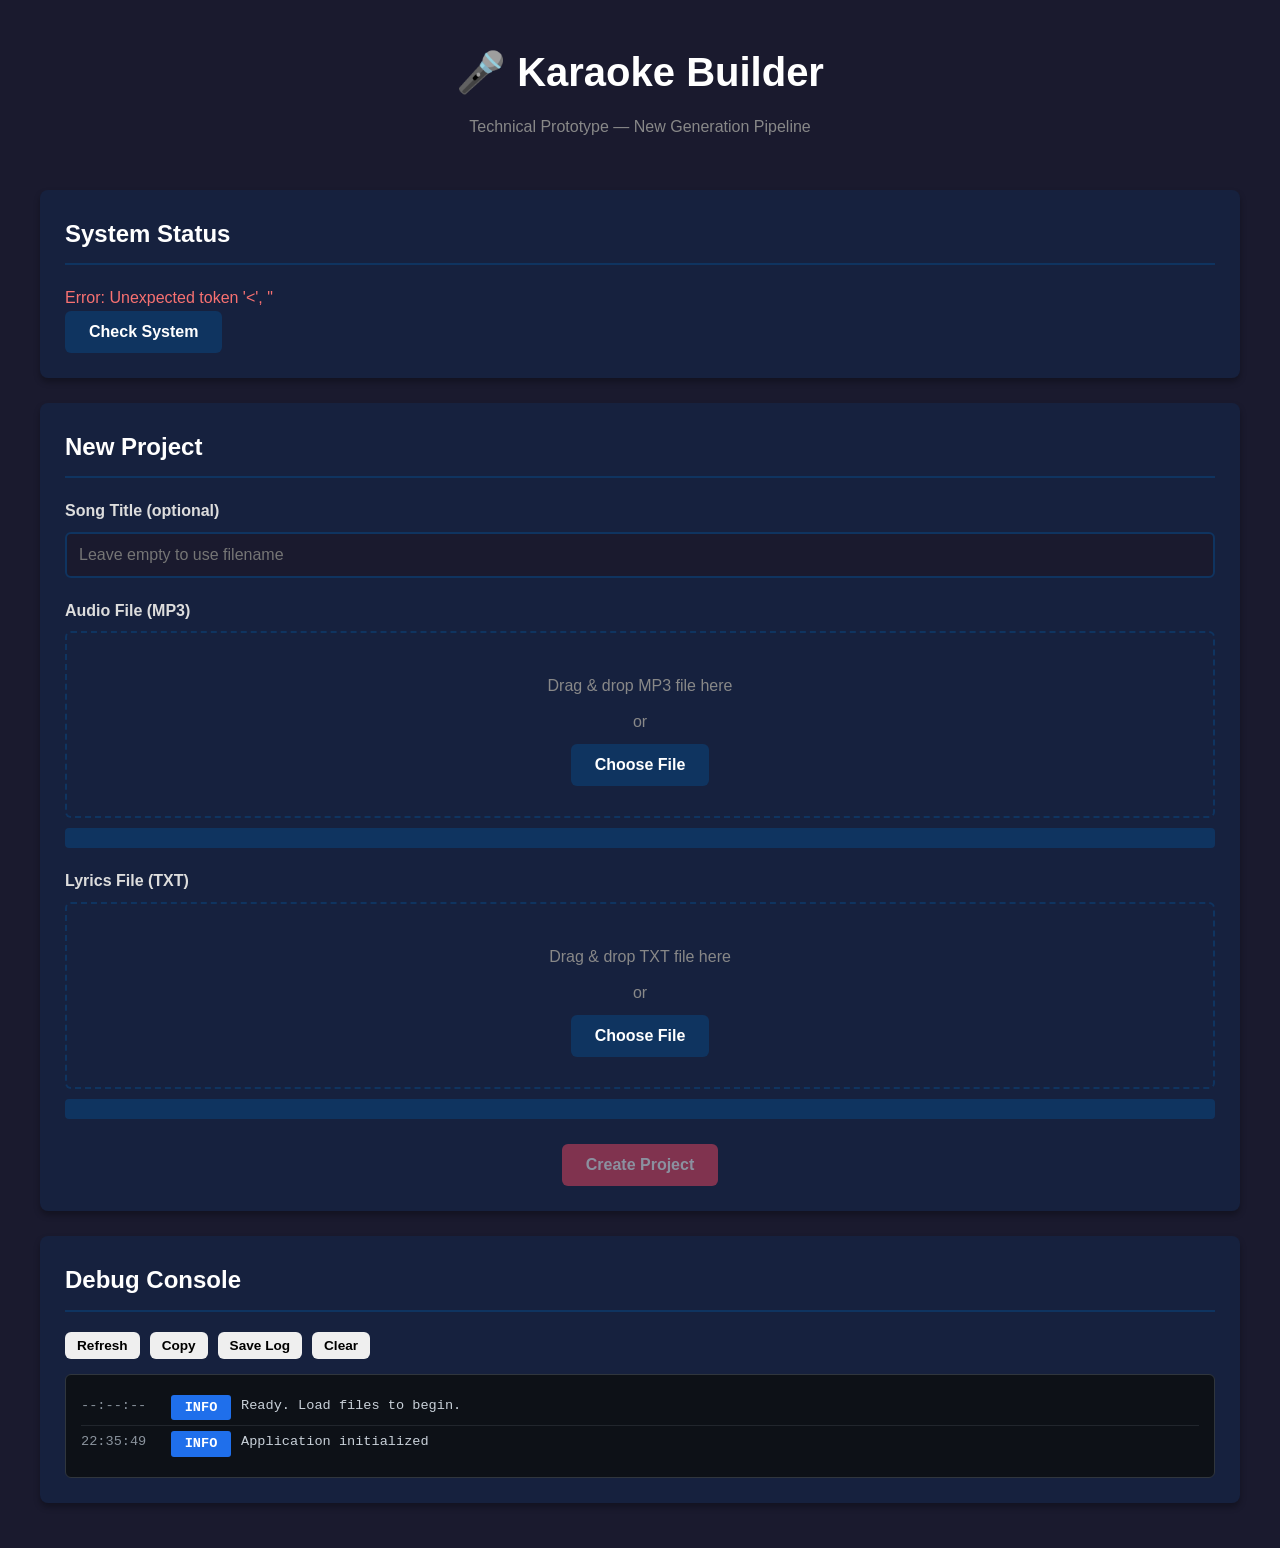
==== karaoke-builder/frontend/index.html @ eb1b333f "task snapshot 503226ec-a0a4-45af-9ee4-169be60210c2" ====
<!DOCTYPE html>
<html lang="ru">
<head>
    <meta charset="UTF-8">
    <meta name="viewport" content="width=device-width, initial-scale=1.0">
    <title>Karaoke Builder — Technical Prototype</title>
    <link rel="stylesheet" href="css/main.css">
    <link rel="stylesheet" href="css/debug.css">
</head>
<body>
    <div class="container">
        <header>
            <h1>🎤 Karaoke Builder</h1>
            <p class="subtitle">Technical Prototype — New Generation Pipeline</p>
        </header>

        <!-- System Status -->
        <section id="system-status" class="card">
            <h2>System Status</h2>
            <div id="status-content">
                <p>Loading system information...</p>
            </div>
            <button id="btn-check-system" class="btn btn-secondary">Check System</button>
        </section>

        <!-- New Project Form -->
        <section id="new-project" class="card">
            <h2>New Project</h2>
            
            <form id="project-form">
                <div class="form-group">
                    <label for="title">Song Title (optional)</label>
                    <input type="text" id="title" placeholder="Leave empty to use filename">
                </div>

                <div class="form-group">
                    <label>Audio File (MP3)</label>
                    <div class="file-drop-zone" id="mp3-drop-zone">
                        <p>Drag & drop MP3 file here</p>
                        <p>or</p>
                        <button type="button" class="btn btn-secondary" onclick="document.getElementById('mp3-input').click()">
                            Choose File
                        </button>
                        <input type="file" id="mp3-input" accept=".mp3,.wav,.flac,.m4a,.ogg,.aac" hidden>
                    </div>
                    <div id="mp3-info" class="file-info"></div>
                </div>

                <div class="form-group">
                    <label>Lyrics File (TXT)</label>
                    <div class="file-drop-zone" id="txt-drop-zone">
                        <p>Drag & drop TXT file here</p>
                        <p>or</p>
                        <button type="button" class="btn btn-secondary" onclick="document.getElementById('txt-input').click()">
                            Choose File
                        </button>
                        <input type="file" id="txt-input" accept=".txt,.lyrics" hidden>
                    </div>
                    <div id="txt-info" class="file-info"></div>
                </div>

                <div class="form-actions">
                    <button type="submit" id="btn-create" class="btn btn-primary" disabled>
                        Create Project
                    </button>
                </div>
            </form>
        </section>

        <!-- Pipeline Progress -->
        <section id="pipeline-progress" class="card" style="display: none;">
            <h2>Pipeline Progress</h2>
            
            <div class="stages">
                <div class="stage" data-stage="validation">
                    <div class="stage-icon">⏳</div>
                    <div class="stage-info">
                        <div class="stage-name">Input Validation</div>
                        <div class="stage-status">Waiting...</div>
                    </div>
                </div>

                <div class="stage" data-stage="demucs">
                    <div class="stage-icon">⏳</div>
                    <div class="stage-info">
                        <div class="stage-name">Vocal Separation (Demucs)</div>
                        <div class="stage-status">Waiting...</div>
                    </div>
                </div>

                <div class="stage" data-stage="whisperx">
                    <div class="stage-icon">⏳</div>
                    <div class="stage-info">
                        <div class="stage-name">Alignment (WhisperX)</div>
                        <div class="stage-status">Waiting...</div>
                    </div>
                </div>

                <div class="stage" data-stage="pitch">
                    <div class="stage-icon">⏳</div>
                    <div class="stage-info">
                        <div class="stage-name">Pitch Analysis (torchcrepe)</div>
                        <div class="stage-status">Waiting...</div>
                    </div>
                </div>

                <div class="stage" data-stage="packaging">
                    <div class="stage-icon">⏳</div>
                    <div class="stage-info">
                        <div class="stage-name">Packaging</div>
                        <div class="stage-status">Waiting...</div>
                    </div>
                </div>
            </div>

            <div id="pipeline-error" class="error-box" style="display: none;"></div>

            <div class="form-actions" id="pipeline-actions" style="display: none;">
                <button id="btn-open-preview" class="btn btn-primary" style="display: none;">
                    Open Preview ▶
                </button>
                <button id="btn-retry" class="btn btn-secondary" style="display: none;">
                    Retry Failed Stage ↻
                </button>
            </div>
        </section>

        <!-- Debug Console -->
        <section id="debug-console" class="card">
            <h2>Debug Console</h2>
            
            <div class="debug-toolbar">
                <button id="btn-refresh-logs" class="btn btn-small">Refresh</button>
                <button id="btn-copy-logs" class="btn btn-small">Copy</button>
                <button id="btn-save-logs" class="btn btn-small">Save Log</button>
                <button id="btn-clear-logs" class="btn btn-small">Clear</button>
            </div>

            <div id="logs-container" class="logs-container">
                <div class="log-entry">
                    <span class="log-timestamp">--:--:--</span>
                    <span class="log-level log-info">INFO</span>
                    <span class="log-message">Ready. Load files to begin.</span>
                </div>
            </div>
        </section>
    </div>

    <script src="js/api.js"></script>
    <script src="js/debug.js"></script>
    <script src="js/app.js"></script>
</body>
</html>
---- karaoke-builder/frontend/css/main.css ----
/* Karaoke Builder — Main Styles */

* {
    margin: 0;
    padding: 0;
    box-sizing: border-box;
}

body {
    font-family: -apple-system, BlinkMacSystemFont, 'Segoe UI', Roboto, Oxygen, Ubuntu, sans-serif;
    background: #1a1a2e;
    color: #eee;
    line-height: 1.6;
    padding: 20px;
}

.container {
    max-width: 1200px;
    margin: 0 auto;
}

header {
    text-align: center;
    margin-bottom: 30px;
    padding: 20px;
}

header h1 {
    font-size: 2.5rem;
    margin-bottom: 10px;
    color: #fff;
}

.subtitle {
    color: #888;
    font-size: 1rem;
}

/* Cards */
.card {
    background: #16213e;
    border-radius: 8px;
    padding: 25px;
    margin-bottom: 25px;
    box-shadow: 0 4px 6px rgba(0, 0, 0, 0.3);
}

.card h2 {
    font-size: 1.5rem;
    margin-bottom: 20px;
    color: #fff;
    border-bottom: 2px solid #0f3460;
    padding-bottom: 10px;
}

/* Forms */
.form-group {
    margin-bottom: 20px;
}

.form-group label {
    display: block;
    margin-bottom: 8px;
    font-weight: 600;
    color: #ddd;
}

input[type="text"] {
    width: 100%;
    padding: 12px;
    border: 2px solid #0f3460;
    border-radius: 6px;
    background: #1a1a2e;
    color: #fff;
    font-size: 1rem;
}

input[type="text"]:focus {
    outline: none;
    border-color: #e94560;
}

/* File Drop Zone */
.file-drop-zone {
    border: 2px dashed #0f3460;
    border-radius: 6px;
    padding: 30px;
    text-align: center;
    transition: all 0.3s ease;
}

.file-drop-zone.dragover {
    border-color: #e94560;
    background: rgba(233, 69, 96, 0.1);
}

.file-drop-zone p {
    margin: 10px 0;
    color: #888;
}

.file-info {
    margin-top: 10px;
    padding: 10px;
    background: #0f3460;
    border-radius: 4px;
    font-size: 0.9rem;
}

/* Buttons */
.btn {
    padding: 12px 24px;
    border: none;
    border-radius: 6px;
    font-size: 1rem;
    font-weight: 600;
    cursor: pointer;
    transition: all 0.3s ease;
}

.btn-primary {
    background: #e94560;
    color: #fff;
}

.btn-primary:hover:not(:disabled) {
    background: #ff6b6b;
    transform: translateY(-2px);
}

.btn-secondary {
    background: #0f3460;
    color: #fff;
}

.btn-secondary:hover:not(:disabled) {
    background: #1a4a7a;
}

.btn-small {
    padding: 6px 12px;
    font-size: 0.85rem;
}

.btn:disabled {
    opacity: 0.5;
    cursor: not-allowed;
}

.form-actions {
    margin-top: 25px;
    text-align: center;
}

/* Pipeline Stages */
.stages {
    display: flex;
    flex-direction: column;
    gap: 15px;
}

.stage {
    display: flex;
    align-items: center;
    gap: 15px;
    padding: 15px;
    background: #0f3460;
    border-radius: 6px;
    transition: all 0.3s ease;
}

.stage-icon {
    font-size: 2rem;
    min-width: 40px;
}

.stage-info {
    flex: 1;
}

.stage-name {
    font-weight: 600;
    color: #fff;
}

.stage-status {
    font-size: 0.9rem;
    color: #888;
}

.stage.success {
    background: #1b4332;
    border-left: 4px solid #2d6a4f;
}

.stage.success .stage-icon {
    content: "✓";
}

.stage.error {
    background: #5c1a1a;
    border-left: 4px solid #e94560;
}

.stage.processing {
    background: #1e3a5f;
    border-left: 4px solid #4cc9f0;
    animation: pulse 1.5s infinite;
}

@keyframes pulse {
    0%, 100% { opacity: 1; }
    50% { opacity: 0.7; }
}

/* Error Box */
.error-box {
    margin-top: 20px;
    padding: 15px;
    background: #5c1a1a;
    border: 1px solid #e94560;
    border-radius: 6px;
    color: #ffadad;
    font-family: monospace;
    white-space: pre-wrap;
    word-break: break-word;
}

/* Preview Link */
#btn-open-preview {
    font-size: 1.1rem;
    padding: 15px 30px;
}
---- karaoke-builder/frontend/css/debug.css ----
/* Debug Console Styles */

.debug-toolbar {
    display: flex;
    gap: 10px;
    margin-bottom: 15px;
    flex-wrap: wrap;
}

.logs-container {
    background: #0d1117;
    border: 1px solid #30363d;
    border-radius: 6px;
    padding: 15px;
    max-height: 400px;
    overflow-y: auto;
    font-family: 'Courier New', Courier, monospace;
    font-size: 0.85rem;
}

.log-entry {
    padding: 5px 0;
    border-bottom: 1px solid #21262d;
    display: flex;
    gap: 10px;
}

.log-entry:last-child {
    border-bottom: none;
}

.log-timestamp {
    color: #8b949e;
    min-width: 80px;
}

.log-level {
    padding: 2px 6px;
    border-radius: 3px;
    font-weight: 600;
    min-width: 60px;
    text-align: center;
}

.log-info {
    background: #1f6feb;
    color: #fff;
}

.log-warning {
    background: #d29922;
    color: #fff;
}

.log-error {
    background: #da3633;
    color: #fff;
}

.log-debug {
    background: #238636;
    color: #fff;
}

.log-message {
    color: #c9d1d9;
    flex: 1;
    word-break: break-word;
}

/* Scrollbar */
.logs-container::-webkit-scrollbar {
    width: 8px;
}

.logs-container::-webkit-scrollbar-track {
    background: #0d1117;
}

.logs-container::-webkit-scrollbar-thumb {
    background: #30363d;
    border-radius: 4px;
}

.logs-container::-webkit-scrollbar-thumb:hover {
    background: #484f58;
}
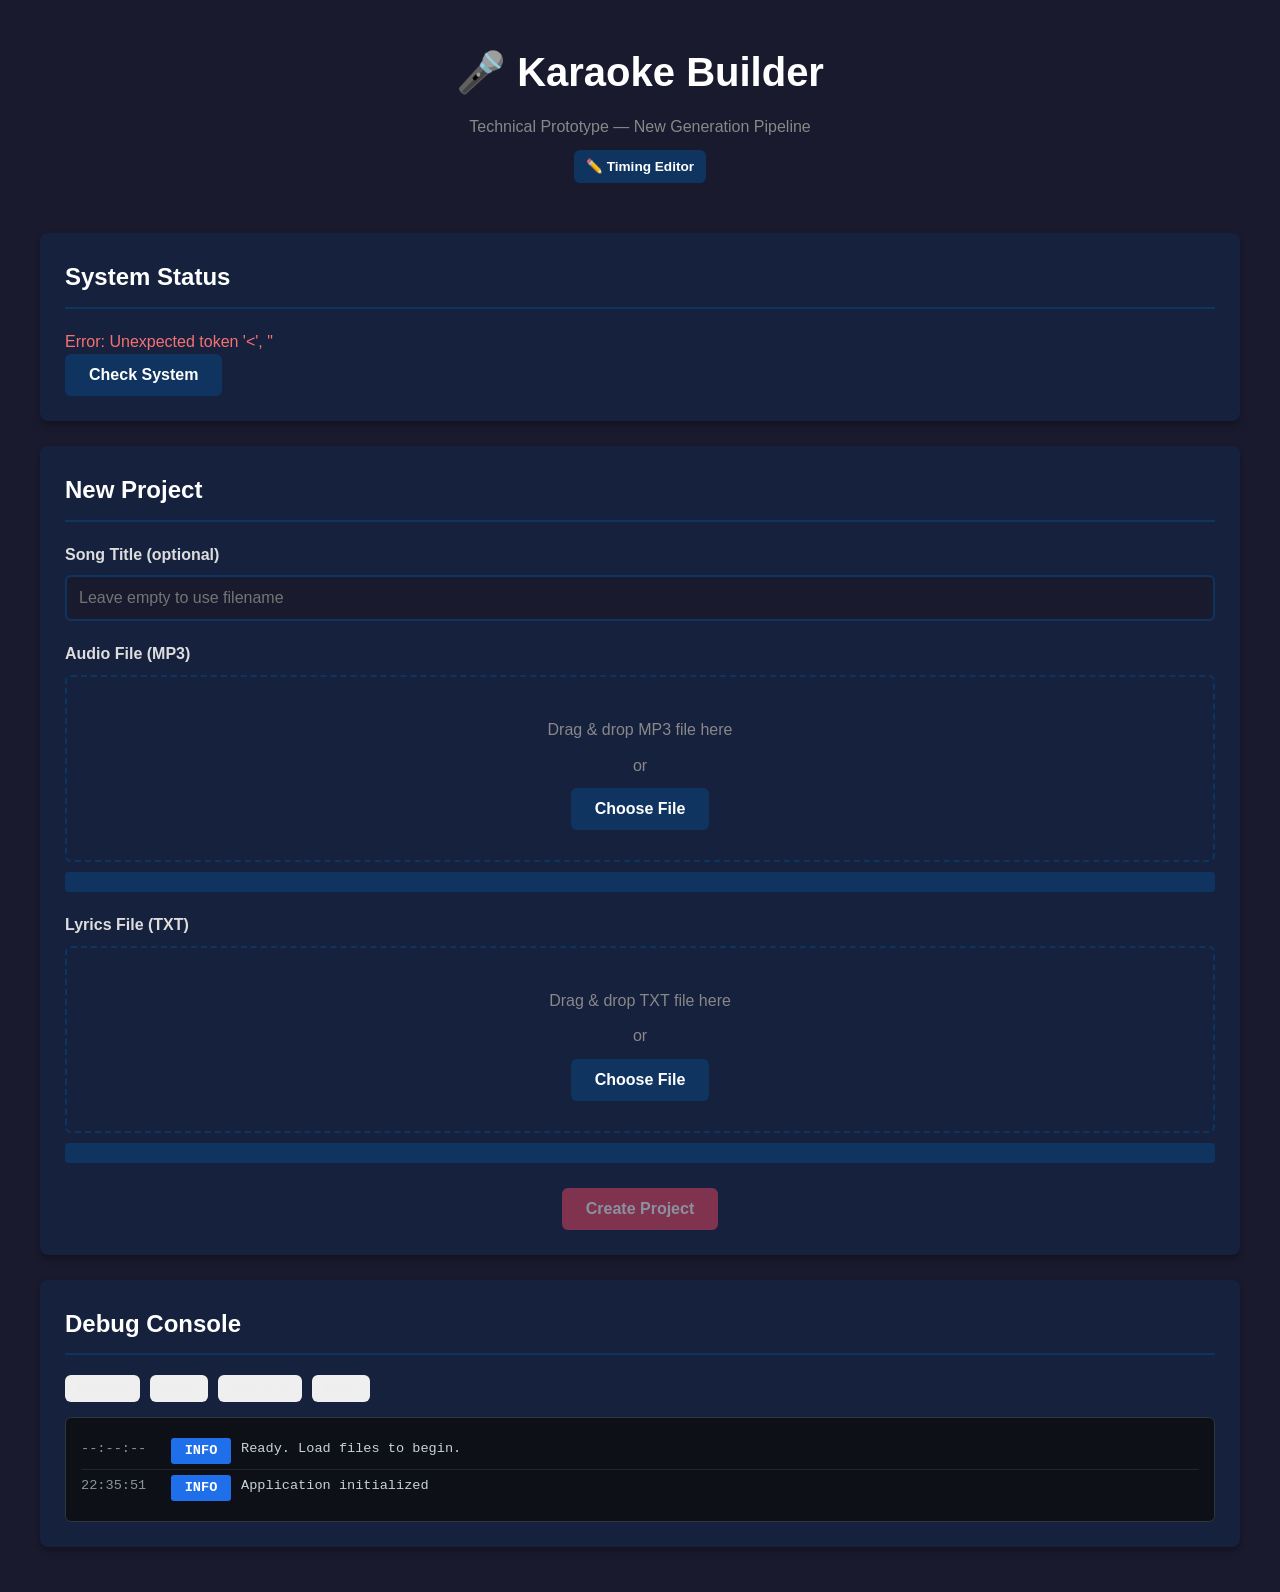
==== commit a08e7dd8: "Add navigation links to Timing Editor and headless smoke tests - index.html: Added "Timing Editor" l" ====
--- a/karaoke-builder/frontend/index.html
+++ b/karaoke-builder/frontend/index.html
@@ -12,6 +12,9 @@
         <header>
             <h1>🎤 Karaoke Builder</h1>
             <p class="subtitle">Technical Prototype — New Generation Pipeline</p>
+            <div class="header-nav">
+                <a href="/editor" class="btn btn-secondary btn-small">✏️ Timing Editor</a>
+            </div>
         </header>
 
         <!-- System Status -->
@@ -119,6 +122,9 @@
                 <button id="btn-open-preview" class="btn btn-primary" style="display: none;">
                     Open Preview ▶
                 </button>
+                <a id="btn-open-editor" href="/editor?job=auto" class="btn btn-success" style="display: none;">
+                    ✏️ Открыть редактор таймингов
+                </a>
                 <button id="btn-retry" class="btn btn-secondary" style="display: none;">
                     Retry Failed Stage ↻
                 </button>
--- a/karaoke-builder/frontend/css/main.css
+++ b/karaoke-builder/frontend/css/main.css
@@ -109,6 +109,7 @@
 
 /* Buttons */
 .btn {
+    display: inline-block;
     padding: 12px 24px;
     border: none;
     border-radius: 6px;
@@ -116,6 +117,23 @@
     font-weight: 600;
     cursor: pointer;
     transition: all 0.3s ease;
+    text-decoration: none;
+    color: inherit;
+    text-align: center;
+}
+
+.btn-success {
+    background: #2e7d32;
+    color: #fff;
+}
+
+.btn-success:hover:not(:disabled) {
+    background: #43a047;
+    transform: translateY(-2px);
+}
+
+.header-nav {
+    margin-top: 10px;
 }
 
 .btn-primary {
